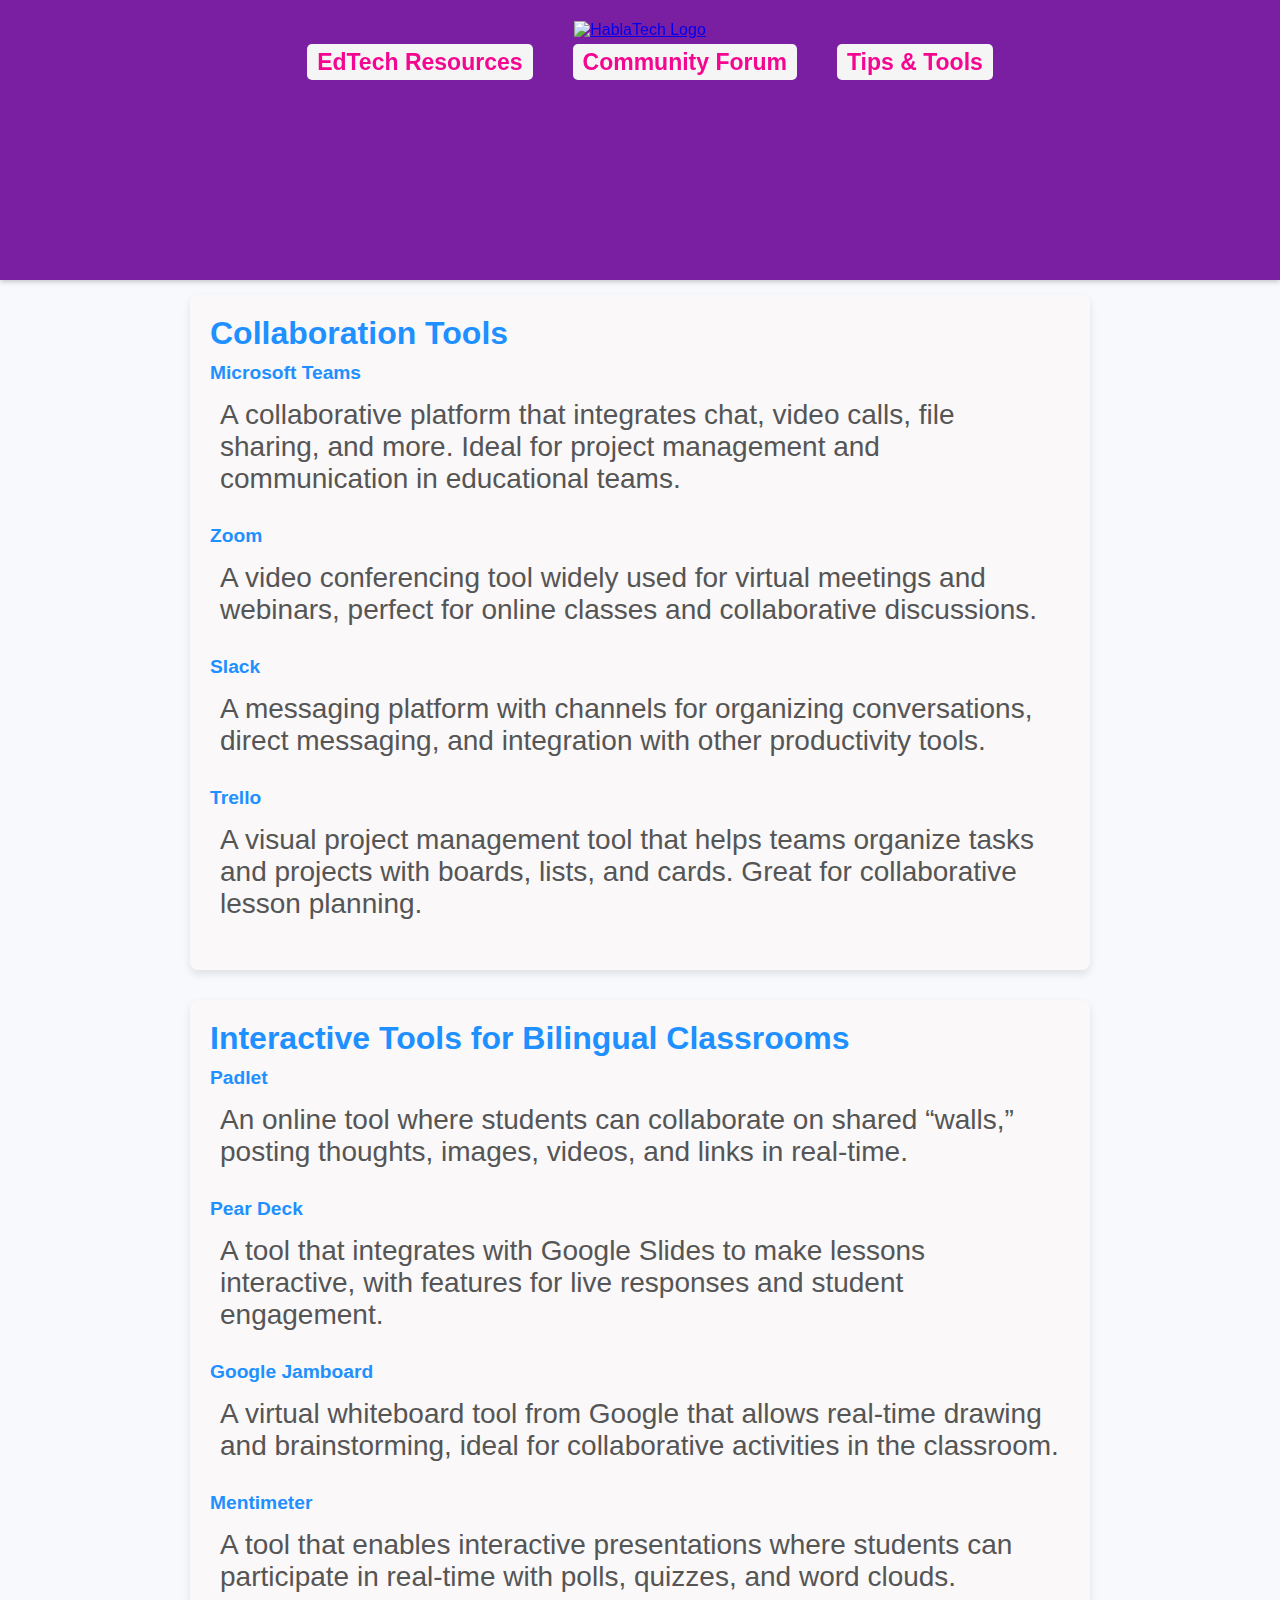
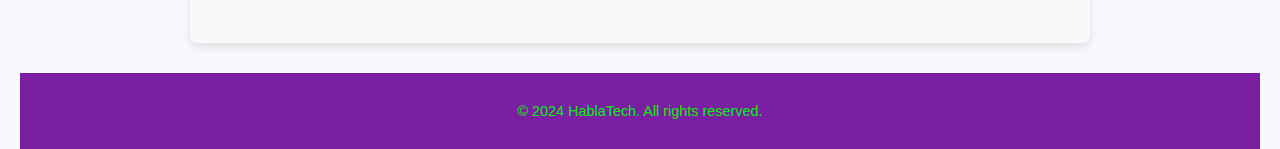
==== collaboration.html @ 82cfeade "Add files via upload" ====
<!DOCTYPE html>
<html lang="en">
<head>
    <meta charset="UTF-8">
    <meta name="viewport" content="width=device-width, initial-scale=1.0">
    <title>Collaboration Tools | HablaTech</title>
    <link rel="stylesheet" href="styles.css"> <!-- Link to your main CSS file -->
    <style>
        /* Inline styles specifically for Collaboration page */

        body {
            font-family: 'Lato', sans-serif;
            color: #333;
            background-color: #f7f9fc;
            padding: 0 20px;
        }

        header, footer {
            background-color: #7b1fa2;
            color: rgb(3, 242, 11);
            padding: 20px;
            text-align: center;
        }

        header .logo img {
            width: 300px;
            vertical-align: middle;
        }

        nav ul {
            list-style: none;
            padding: 0;
            display: flex;
            justify-content: center;
            gap: 20px;
        }

        nav ul li a {
            color: rgb(245, 6, 145);
            text-decoration: none;
            font-weight: bold;
        }

        .collaboration-section {
            max-width: 900px;
            margin: 30px auto;
            background: rgb(250, 248, 249);
            padding: 20px;
            border-radius: 8px;
            box-shadow: 0 4px 8px rgba(0, 0, 0, 0.1);
        }

        h2 {
            color: #1e90ff;
            font-size: 2rem;
            margin-bottom: 10px;
        }

        .collaboration-list {
            list-style: none;
            padding: 0;
        }

        .collaboration-item {
            margin-bottom: 20px;
        }

        .collaboration-item h3 {
            color: #0056b3;
            font-size: 1.2rem;
            margin-bottom: 5px;
        }

        .collaboration-item p {
            margin: 0 0 10px;
            color: #555;
        }

        .collaboration-item a {
            color: #1e90ff;
            text-decoration: none;
            font-weight: bold;
            transition: color 0.3s ease;
        }

        .collaboration-item a:hover {
            color: #0056b3;
        }

        footer p {
            font-size: 0.9rem;
            margin: 0;
        }
    </style>
</head>

<body>

    <header>
        <div class="logo">
            <a href="index.html"> <!-- Link to homepage -->
                <img src="pics/Screenshot 2024-10-30 at 8.33.50 PM.png" alt="HablaTech Logo">
            </a>
        </div>
        <nav>
            <ul>
                <li><a href="resources.html">EdTech Resources</a></li>
                <li><a href="forum.html">Community Forum</a></li>
                <li><a href="collaboration.html">Tips & Tools</a></li>
            </ul>
        </nav>
    </header>

    <main>
        <section class="collaboration-section">
            <h2>Collaboration Tools</h2>
            <ul class="collaboration-list">
                <li class="collaboration-item">
                    <h3><a href="https://www.microsoft.com/en-us/microsoft-teams/group-chat-software" target="_blank">Microsoft Teams</a></h3>
                    <p>A collaborative platform that integrates chat, video calls, file sharing, and more. Ideal for project management and communication in educational teams.</p>
                </li>
                <li class="collaboration-item">
                    <h3><a href="https://zoom.us/" target="_blank">Zoom</a></h3>
                    <p>A video conferencing tool widely used for virtual meetings and webinars, perfect for online classes and collaborative discussions.</p>
                </li>
                <li class="collaboration-item">
                    <h3><a href="https://slack.com/" target="_blank">Slack</a></h3>
                    <p>A messaging platform with channels for organizing conversations, direct messaging, and integration with other productivity tools.</p>
                </li>
                <li class="collaboration-item">
                    <h3><a href="https://www.trello.com" target="_blank">Trello</a></h3>
                    <p>A visual project management tool that helps teams organize tasks and projects with boards, lists, and cards. Great for collaborative lesson planning.</p>
                </li>
            </ul>
        </section>

        <section class="collaboration-section">
            <h2>Interactive Tools for Bilingual Classrooms</h2>
            <ul class="collaboration-list">
                <li class="collaboration-item">
                    <h3><a href="https://padlet.com/" target="_blank">Padlet</a></h3>
                    <p>An online tool where students can collaborate on shared “walls,” posting thoughts, images, videos, and links in real-time.</p>
                </li>
                <li class="collaboration-item">
                    <h3><a href="https://www.peardeck.com/" target="_blank">Pear Deck</a></h3>
                    <p>A tool that integrates with Google Slides to make lessons interactive, with features for live responses and student engagement.</p>
                </li>
                <li class="collaboration-item">
                    <h3><a href="https://jamboard.google.com/" target="_blank">Google Jamboard</a></h3>
                    <p>A virtual whiteboard tool from Google that allows real-time drawing and brainstorming, ideal for collaborative activities in the classroom.</p>
                </li>
                <li class="collaboration-item">
                    <h3><a href="https://www.mentimeter.com/" target="_blank">Mentimeter</a></h3>
                    <p>A tool that enables interactive presentations where students can participate in real-time with polls, quizzes, and word clouds.</p>
                </li>
            </ul>
        </section>
    </main>

    <footer>
        <p>&copy; 2024 HablaTech. All rights reserved.</p>
    </footer>

</body>
</html>
---- styles.css ----
/* Universal Styles */
* {
    margin: 0; 
    padding: 0; 
    box-sizing: border-box; 
}

/* Body */
body {
    font-family: 'Comic Sans MS', cursive, sans-serif; 
    background-color: white; 
    color: #333;
    height: 1200px; 
}

/* Header */
header {
    position: fixed; 
    top: 0; 
    left: 0; 
    right: 0; 
    background-color: #7b1fa2; 
    padding: 10px 0; 
    display: flex; 
    flex-direction: column; 
    align-items: center; 
    box-shadow: 0 2px 5px rgba(0, 0, 0, 0.2); 
    z-index: 900; 
    height: 280px; 
}

.logo img {
    max-width: 350px; 
    height: auto; 
}

nav {
    margin-top: 10px; 
}

nav ul {
    list-style: none; 
    display: flex; 
    justify-content: center; 
}

nav ul li {
    margin-left: 20px; 
}

nav ul li a {
    text-decoration: none; 
    font-size: 23px;
    color: rgb(1, 137, 1); 
    font-weight: bold; 
    transition: color 0.3s, background-color 0.3s; /* Transition for color and background */
    padding: 5px 10px; /* Padding for spacing */
    background-color: whitesmoke; /* Light background for contrast */
    border-radius: 5px; /* Slightly round the corners */
    
}

nav ul li a:hover {
    color: rgb(58, 4, 221); 
    font-size: 30px; /* Increased font size on hover */
    background-color: rgba(255, 255, 255, 0.6); /* Darker background on hover */
    text-shadow: 2px 2px 6px rgba(244, 6, 153, 0.6); /* Stronger shadow on hover */
}

 

/* Main Content */
main {
    margin-top: 295px; /* Adjust for header height */
}

/* Hero Section */
.hero {
    display: flex;
    flex-direction: column;
    text-align: center; 
    padding: 40px 10px; 
    background-color: #ffcc00;
     
}
.heroImageContainer{
    margin: 10px;
    padding: 40px;
}

.herotext{
    font-size: 40px;
}

p {
 padding: 10px;
 font-size: 28px;
}


.heroImage {
    width: 400px;
    height: auto;
    padding:0 20px;
}
.hero h2 {
    font-size: 40px; 
    margin-bottom: 10px; 
}

/* Call to Action Button Styles */
.cta-button {
    display: -moz-box; 
    font-size: 20px;
    font-style: italic;
    margin: 20 px 10px;
    padding: 12px 60px; 
    background-color: #039603; 
    color: white; 
    text-decoration: none; 
    border-radius: 5px; 
    transition: background-color 0.3s; 
    margin: 10px; 
}

.cta-button:hover {
    background-color: #2903c4; 
}

/* Section Styles */
section {
    padding: 60px 20px; 
}

h2 {
    font-size: 28px; 
    margin-bottom: 15px; 
}

/* Resource Hub, Community Forum, Collaboration Space, Connect Section */
.resource-hub,
.community-forum,
.collaboration-space,
.connect-section {
    margin: 20px 0; 
    border: 2px solid #ff5722; 
    border-radius: 8px; 
    padding: 20px; 
    background-color: #f9f9f9; 
}

/* Connect Section */
.connect-section {
    text-align: center; 
}

.social-media-links a {
    margin: 0 10px; 
    text-decoration: none; 
    color: #7b1fa2; 
    font-weight: bold; 
}

.social-media-links a:hover {
    text-decoration: underline; 
}

/* Footer */
footer {
    text-align: center; 
    padding: 20px; 
    background-color: #ffcc00; 
    position: relative; 
}

footer p {
    margin: 5px 0; 
}
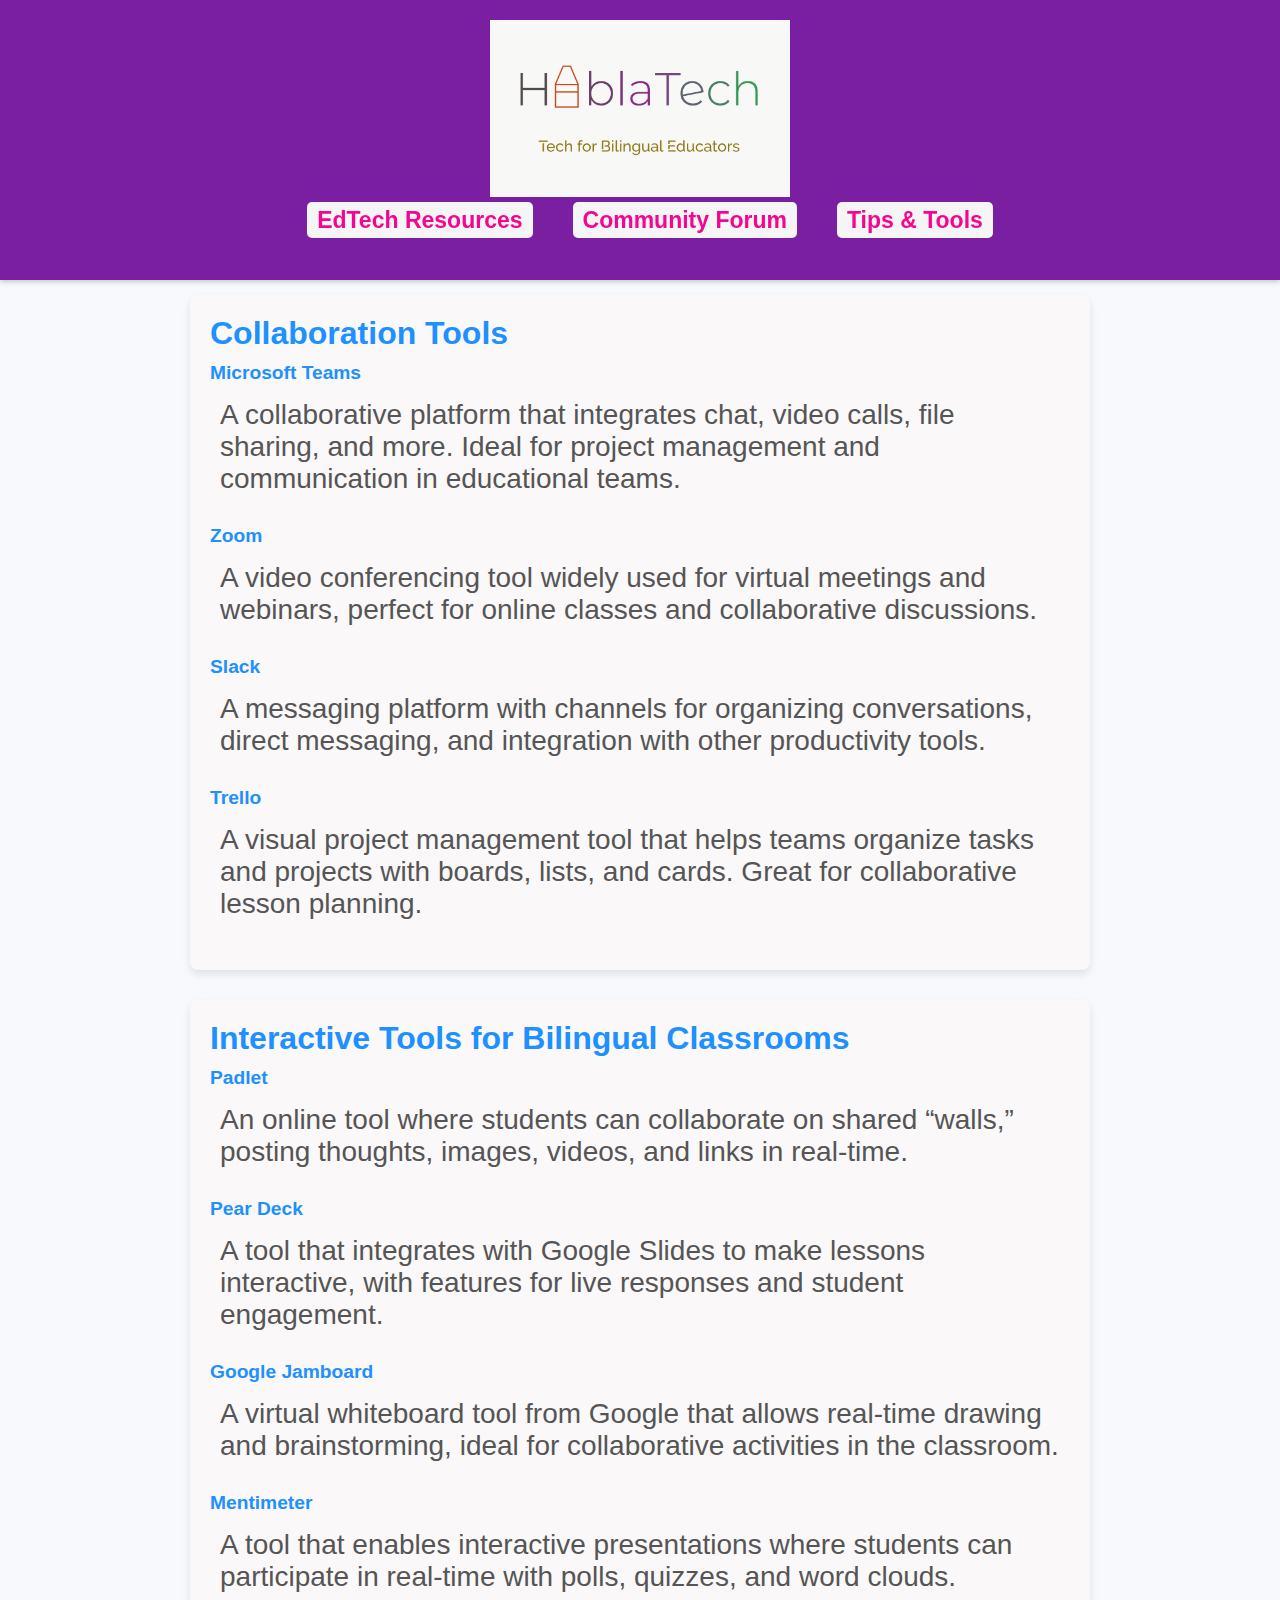
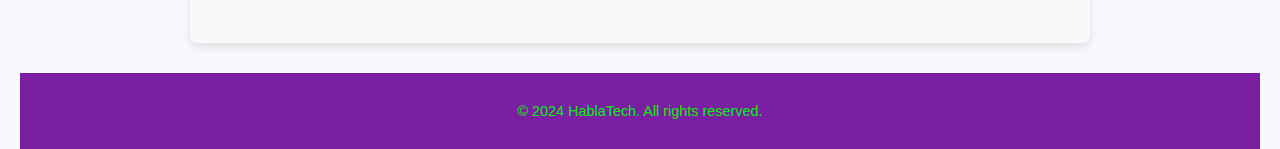
==== commit 27870804: "Add files via upload" ====
--- a/collaboration.html
+++ b/collaboration.html
@@ -99,7 +99,7 @@
     <header>
         <div class="logo">
             <a href="index.html"> <!-- Link to homepage -->
-                <img src="pics/Screenshot 2024-10-30 at 8.33.50 PM.png" alt="HablaTech Logo">
+                <img src="pics/logo.png" alt="HablaTech Logo">
             </a>
         </div>
         <nav>
